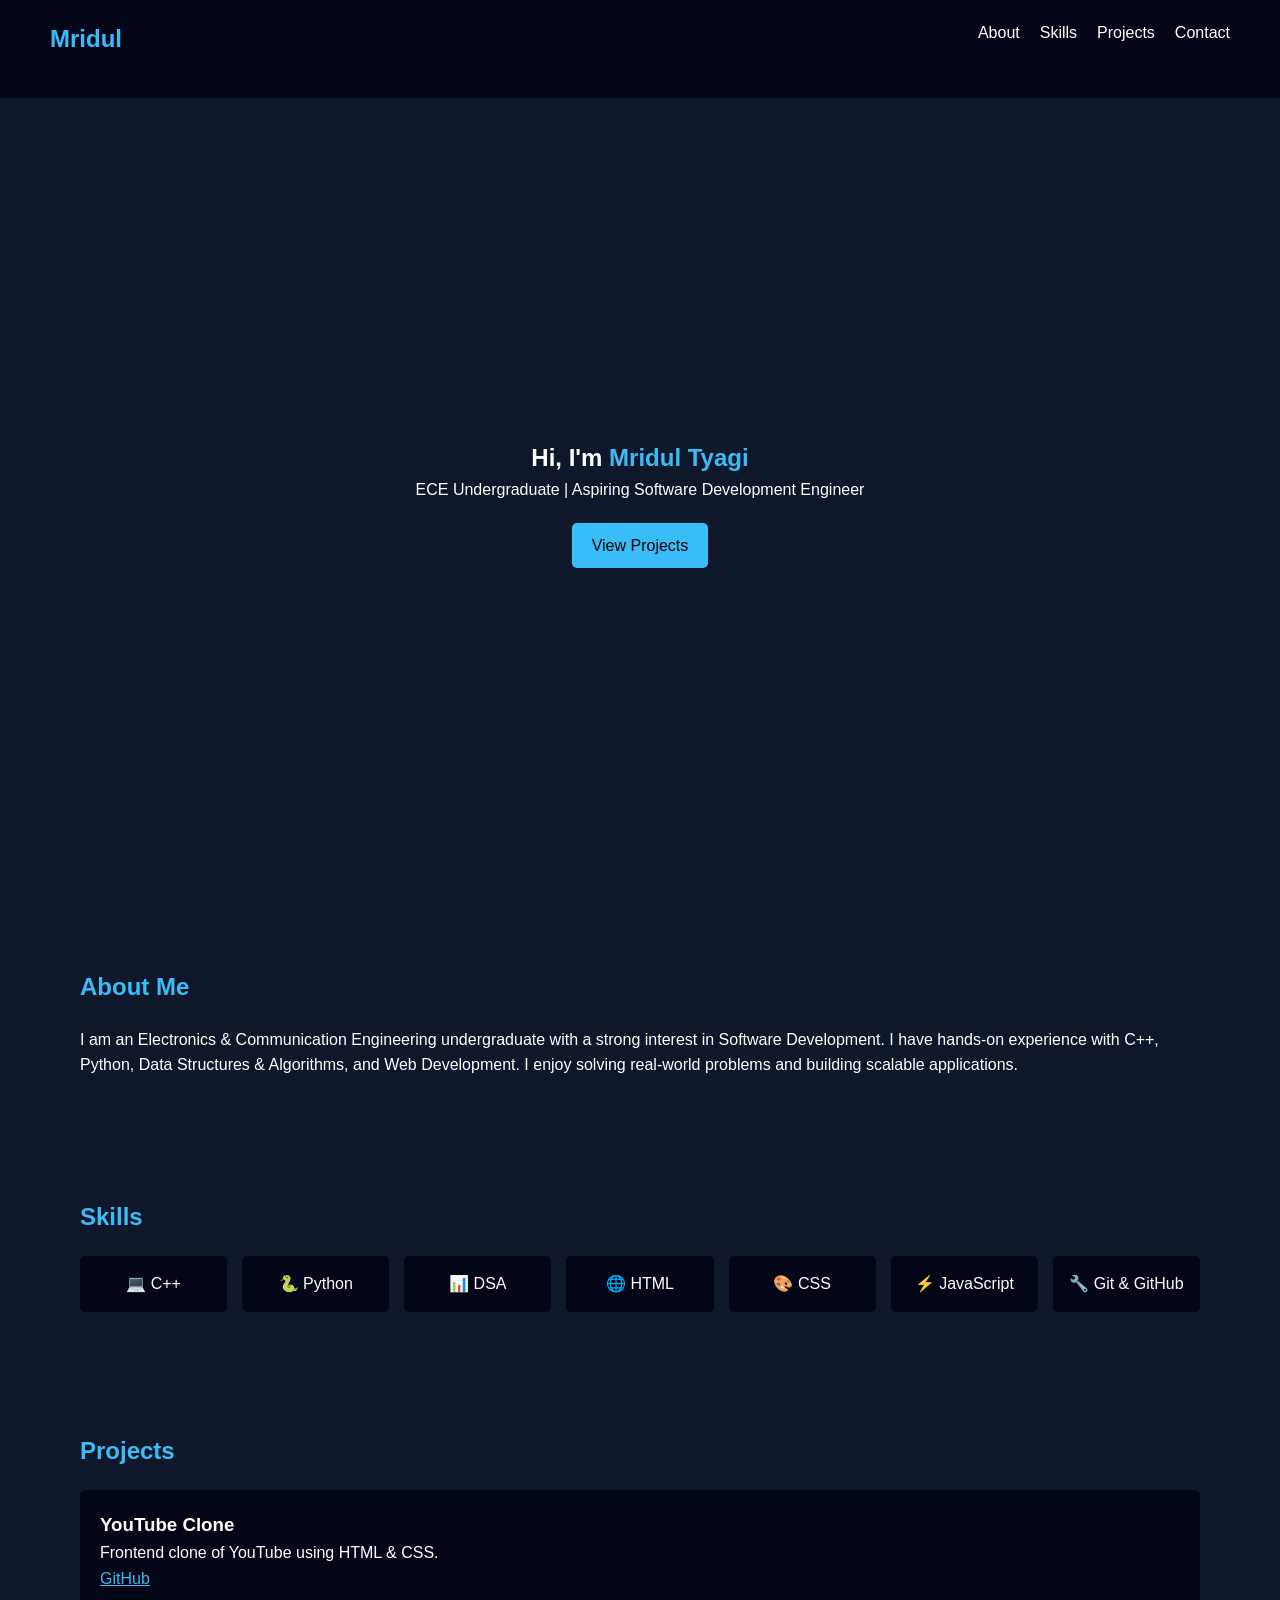
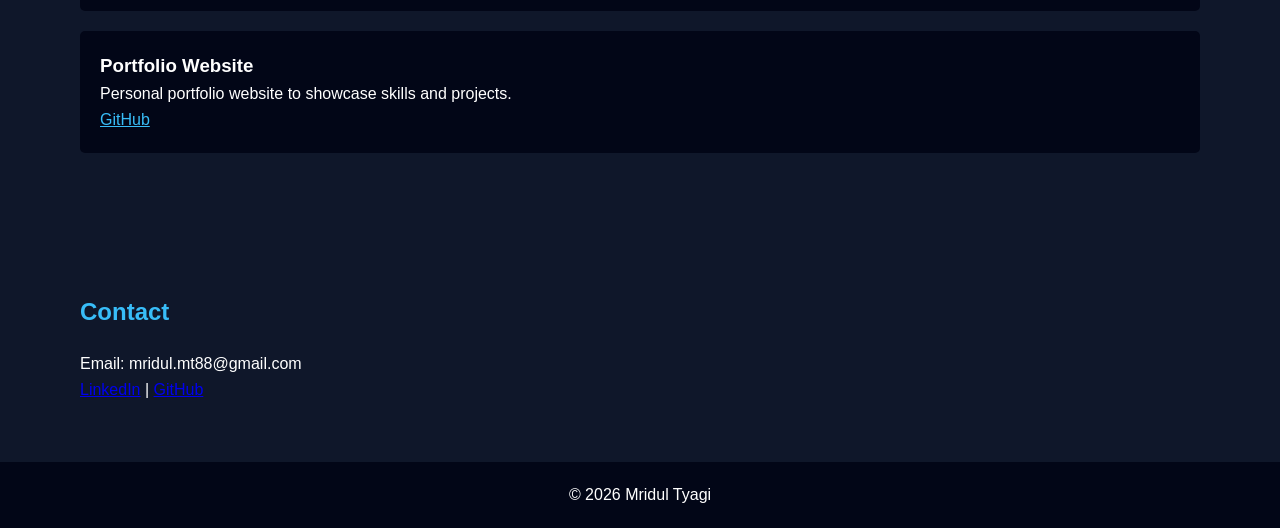
==== index.html @ f4dda3f6 "Initial portfolio" ====
<!DOCTYPE html>
<html lang="en">
<head>
  <meta charset="UTF-8" />
  <meta name="viewport" content="width=device-width, initial-scale=1.0"/>
  <title>Mridul Tyagi | Portfolio</title>
  <link rel="stylesheet" href="style.css" />
</head>
<body>

<!-- NAVBAR -->
<nav>
  <h2>Mridul</h2>
  <ul>
    <li><a href="#about">About</a></li>
    <li><a href="#skills">Skills</a></li>
    <li><a href="#projects">Projects</a></li>
    <li><a href="#contact">Contact</a></li>
  </ul>
</nav>

<!-- HERO -->
<section class="hero">
  <h1>Hi, I'm <span>Mridul Tyagi</span></h1>
  <p>ECE Undergraduate | Aspiring Software Development Engineer</p>
  <a href="#projects" class="btn">View Projects</a>
</section>

<!-- ABOUT -->
<section id="about">
  <h2>About Me</h2>
  <p>
    I am an Electronics & Communication Engineering undergraduate with a strong
    interest in Software Development. I have hands-on experience with C++,
    Python, Data Structures & Algorithms, and Web Development. I enjoy solving
    real-world problems and building scalable applications.
  </p>
</section>

<!-- SKILLS -->
<section id="skills">
  <h2>Skills</h2>
  <div class="skills-grid">
    <div>💻 C++</div>
    <div>🐍 Python</div>
    <div>📊 DSA</div>
    <div>🌐 HTML</div>
    <div>🎨 CSS</div>
    <div>⚡ JavaScript</div>
    <div>🔧 Git & GitHub</div>
  </div>
</section>

<!-- PROJECTS -->
<section id="projects">
  <h2>Projects</h2>

  <div class="project">
    <h3>YouTube Clone</h3>
    <p>Frontend clone of YouTube using HTML & CSS.</p>
    <a href="#">GitHub</a>
  </div>

  <div class="project">
    <h3>Portfolio Website</h3>
    <p>Personal portfolio website to showcase skills and projects.</p>
    <a href="#">GitHub</a>
  </div>

</section>

<!-- CONTACT -->
<section id="contact">
  <h2>Contact</h2>
  <p>Email: mridul.mt88@gmail.com</p>
  <p>
    <a href="#">LinkedIn</a> |
    <a href="#">GitHub</a>
  </p>
</section>

<footer>
  <p>© 2026 Mridul Tyagi</p>
</footer>

<script src="script.js"></script>
</body>
</html>
---- style.css ----
* {
  margin: 0;
  padding: 0;
  box-sizing: border-box;
}

body {
  font-family: Arial, sans-serif;
  background: #0f172a;
  color: white;
  line-height: 1.6;
}

/* NAVBAR */
nav {
  display: flex;
  justify-content: space-between;
  padding: 20px 50px;
  background: #020617;
}

nav ul {
  display: flex;
  list-style: none;
}

nav ul li {
  margin-left: 20px;
}

nav a {
  color: white;
  text-decoration: none;
}

/* HERO */
.hero {
  height: 90vh;
  display: flex;
  flex-direction: column;
  justify-content: center;
  align-items: center;
  text-align: center;
}

.hero span {
  color: #38bdf8;
}

.btn {
  margin-top: 20px;
  padding: 10px 20px;
  background: #38bdf8;
  color: black;
  text-decoration: none;
  border-radius: 5px;
}

/* SECTIONS */
section {
  padding: 60px 80px;
}

h2 {
  margin-bottom: 20px;
  color: #38bdf8;
}

/* SKILLS */
.skills-grid {
  display: grid;
  grid-template-columns: repeat(auto-fit, minmax(120px, 1fr));
  gap: 15px;
}

.skills-grid div {
  background: #020617;
  padding: 15px;
  text-align: center;
  border-radius: 5px;
}

/* PROJECTS */
.project {
  background: #020617;
  padding: 20px;
  margin-bottom: 20px;
  border-radius: 5px;
}

.project a {
  color: #38bdf8;
}

/* FOOTER */
footer {
  text-align: center;
  padding: 20px;
  background: #020617;
}
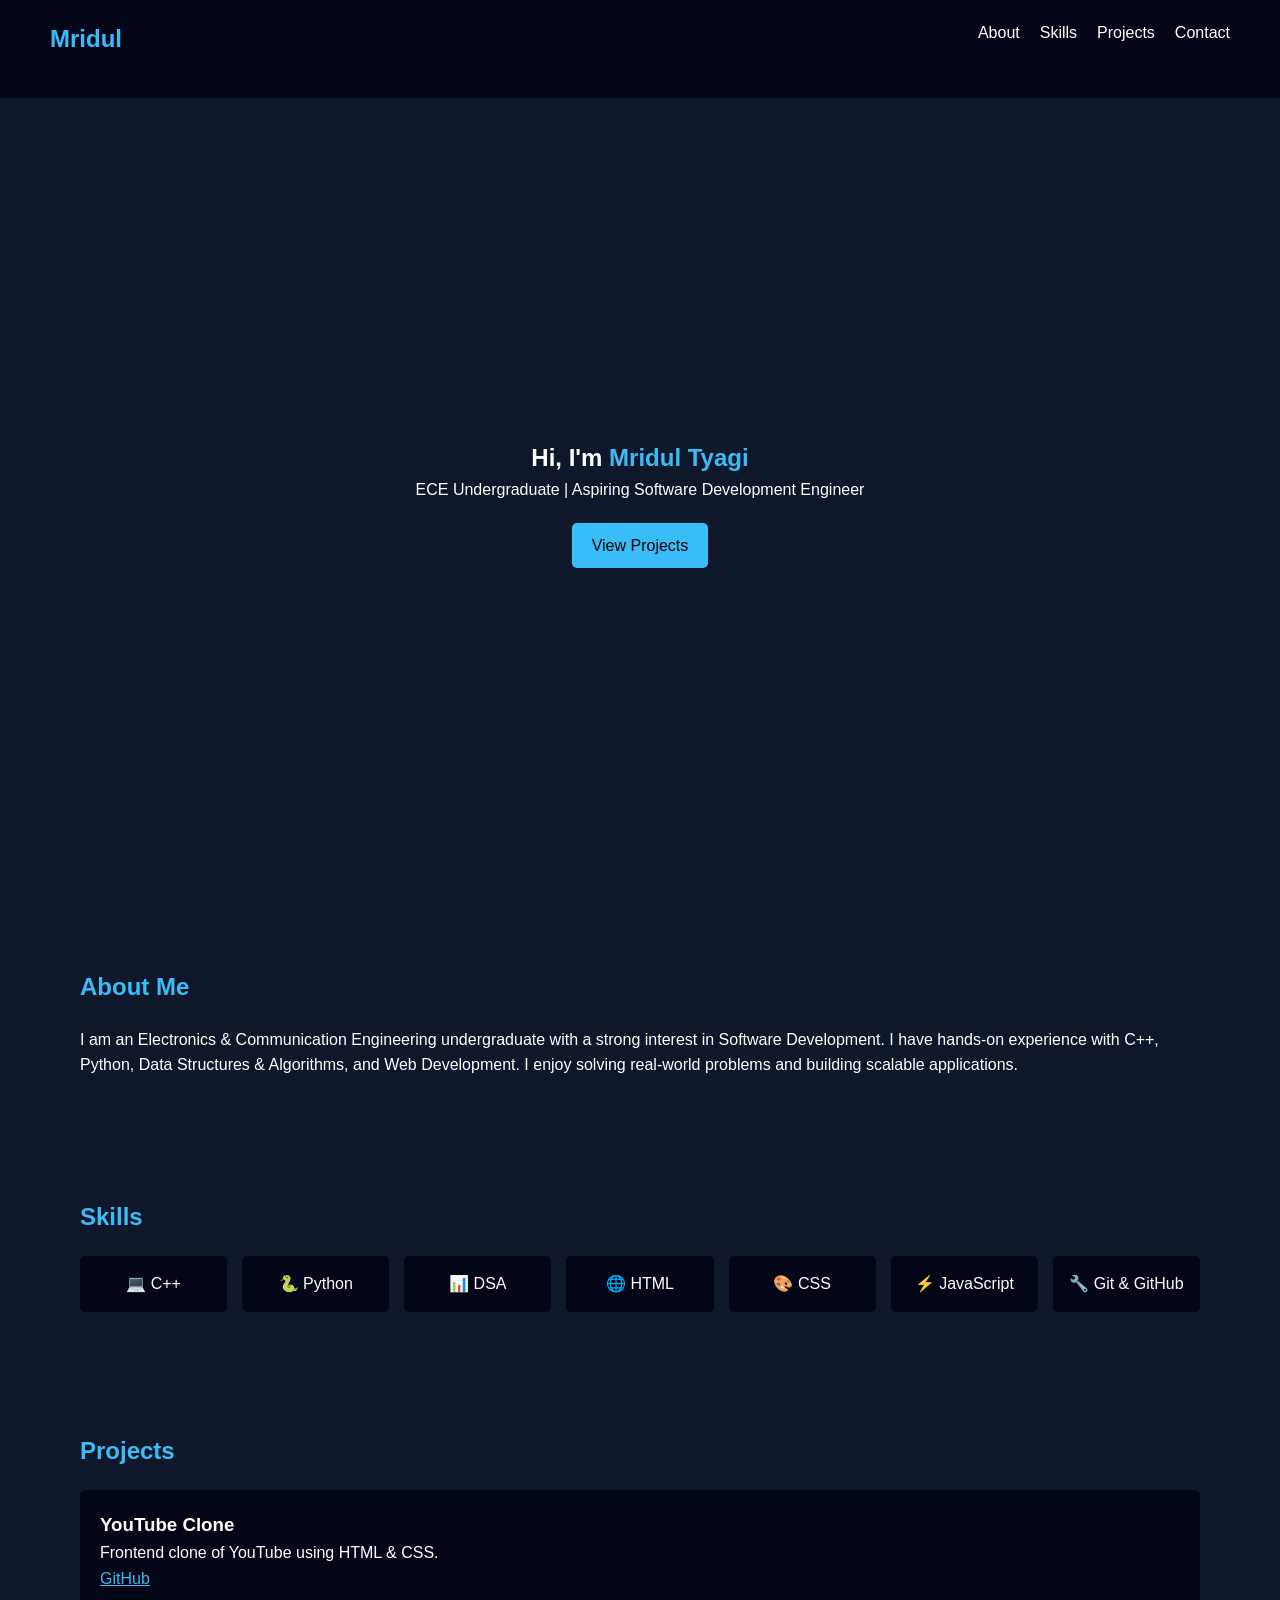
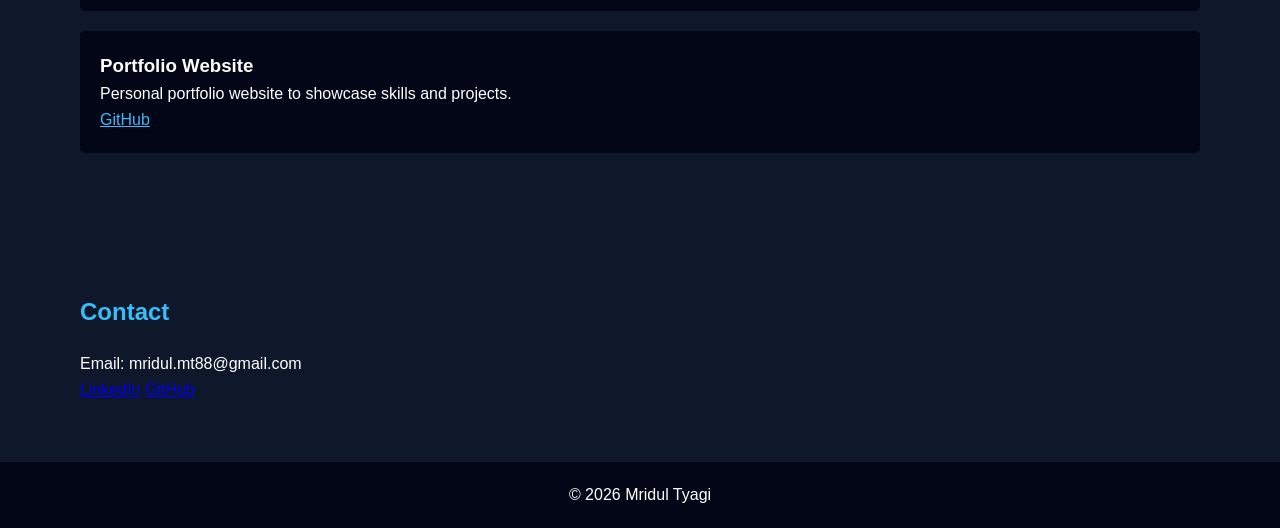
==== commit e7f2f35c: "Updated links and resume" ====
--- a/index.html
+++ b/index.html
@@ -58,13 +58,15 @@
   <div class="project">
     <h3>YouTube Clone</h3>
     <p>Frontend clone of YouTube using HTML & CSS.</p>
-    <a href="#">GitHub</a>
+   <a href="https://github.com/Mridul0603/youtube-clone">GitHub</a>
+
   </div>
 
   <div class="project">
     <h3>Portfolio Website</h3>
     <p>Personal portfolio website to showcase skills and projects.</p>
-    <a href="#">GitHub</a>
+    <a href="https://github.com/Mridul0603/portfolio0603">GitHub</a>
+
   </div>
 
 </section>
@@ -74,8 +76,10 @@
   <h2>Contact</h2>
   <p>Email: mridul.mt88@gmail.com</p>
   <p>
-    <a href="#">LinkedIn</a> |
-    <a href="#">GitHub</a>
+    <a href="https://www.linkedin.com/in/mridul-tyagi/">LinkedIn</a>
+
+    <a href="https://github.com/Mridul0603">GitHub</a>
+
   </p>
 </section>
 
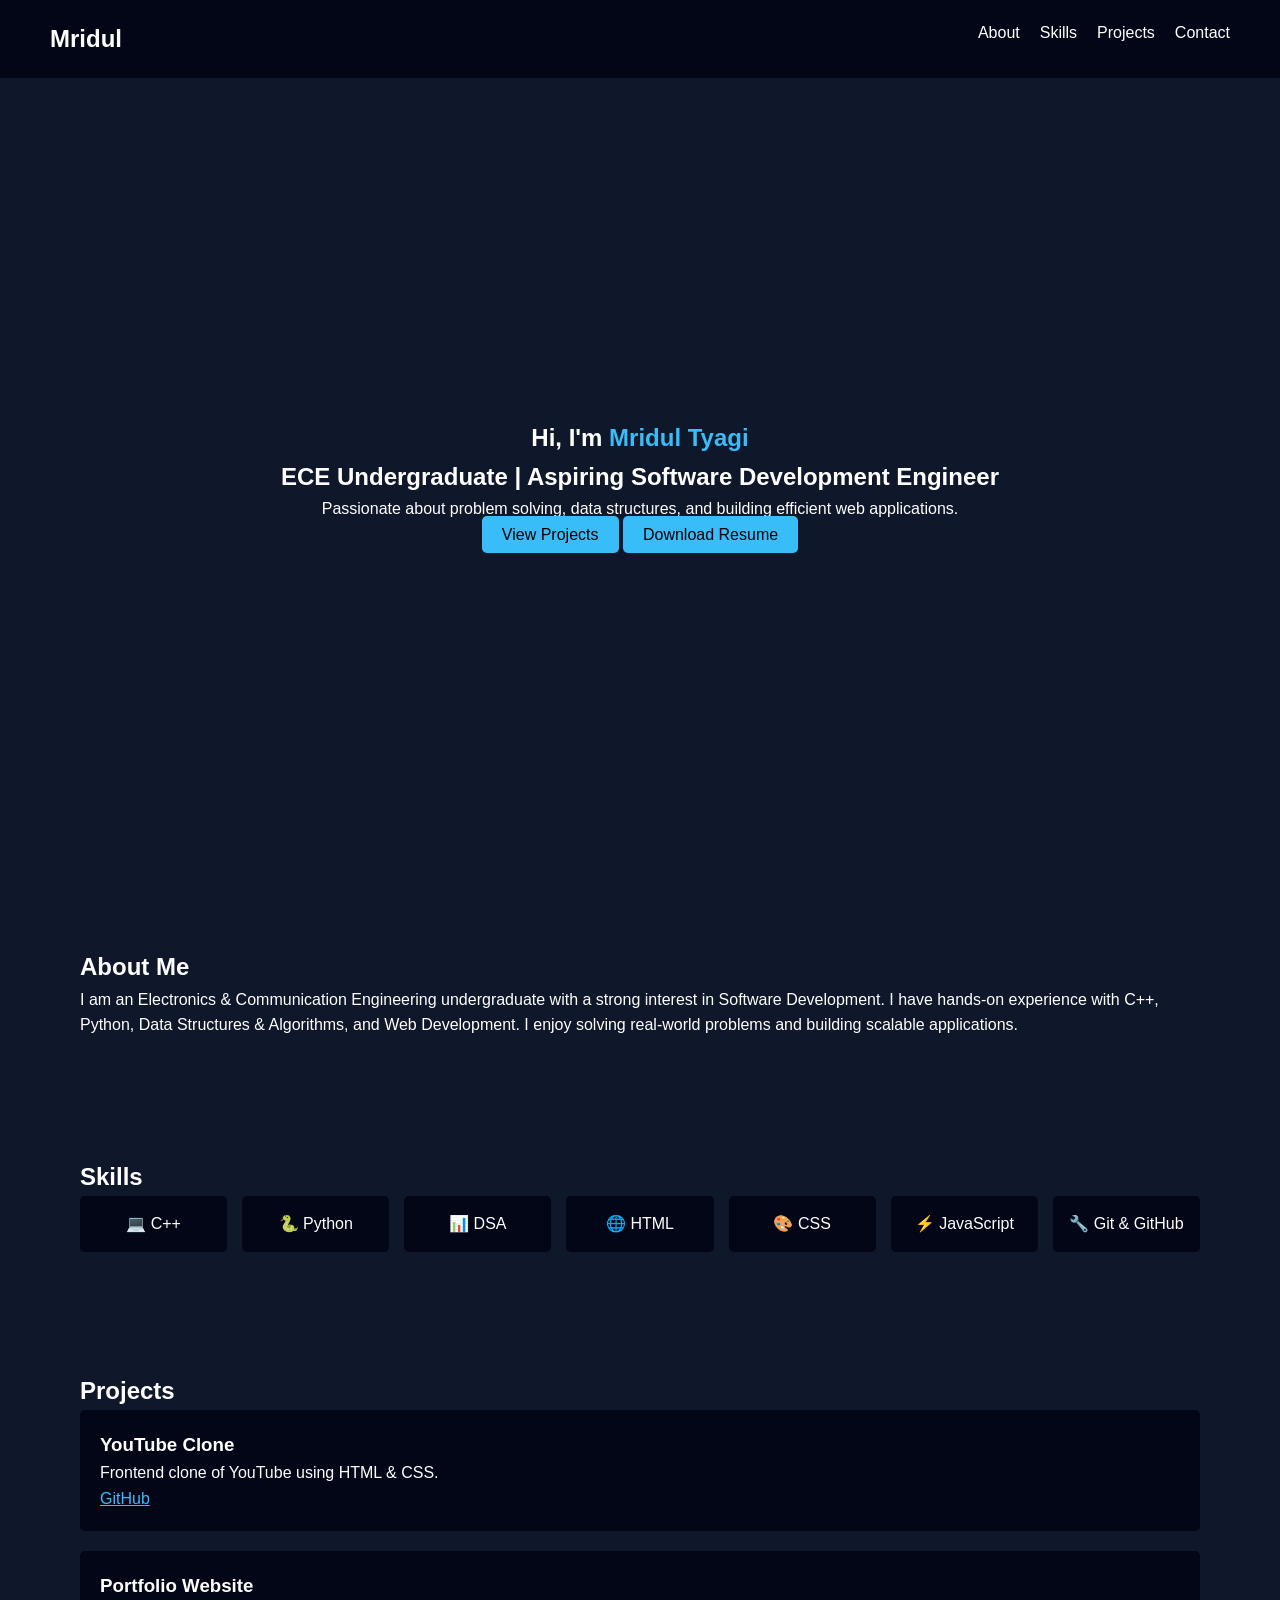
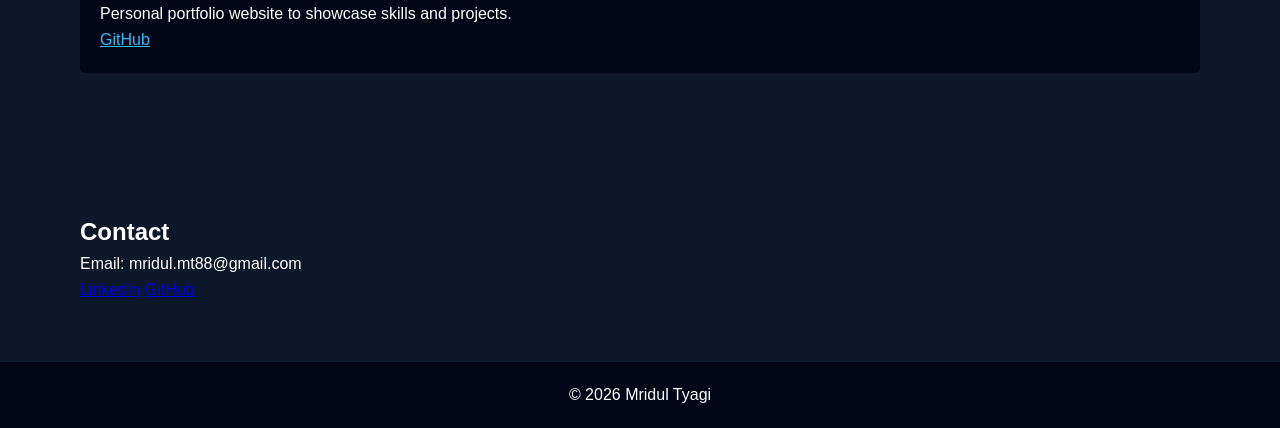
==== commit 17512cfb: "Updated portfolio design" ====
--- a/index.html
+++ b/index.html
@@ -22,9 +22,19 @@
 <!-- HERO -->
 <section class="hero">
   <h1>Hi, I'm <span>Mridul Tyagi</span></h1>
-  <p>ECE Undergraduate | Aspiring Software Development Engineer</p>
-  <a href="#projects" class="btn">View Projects</a>
+  <h2 class="headline">ECE Undergraduate | Aspiring Software Development Engineer</h2>
+  <p>
+    Passionate about problem solving, data structures, and building efficient
+    web applications.
+  </p>
+  <div class="hero-buttons">
+    <a href="#projects" class="btn">View Projects</a>
+    <a href="Mridul_Tyagi_Resume.pdf" class="btn secondary" download>
+      Download Resume
+    </a>
+  </div>
 </section>
+
 
 <!-- ABOUT -->
 <section id="about">
--- a/style.css
+++ b/style.css
@@ -62,8 +62,13 @@
 }
 
 h2 {
+  h2 {
   margin-bottom: 20px;
   color: #38bdf8;
+  font-size: 32px;
+  text-align: center;
+}
+
 }
 
 /* SKILLS */
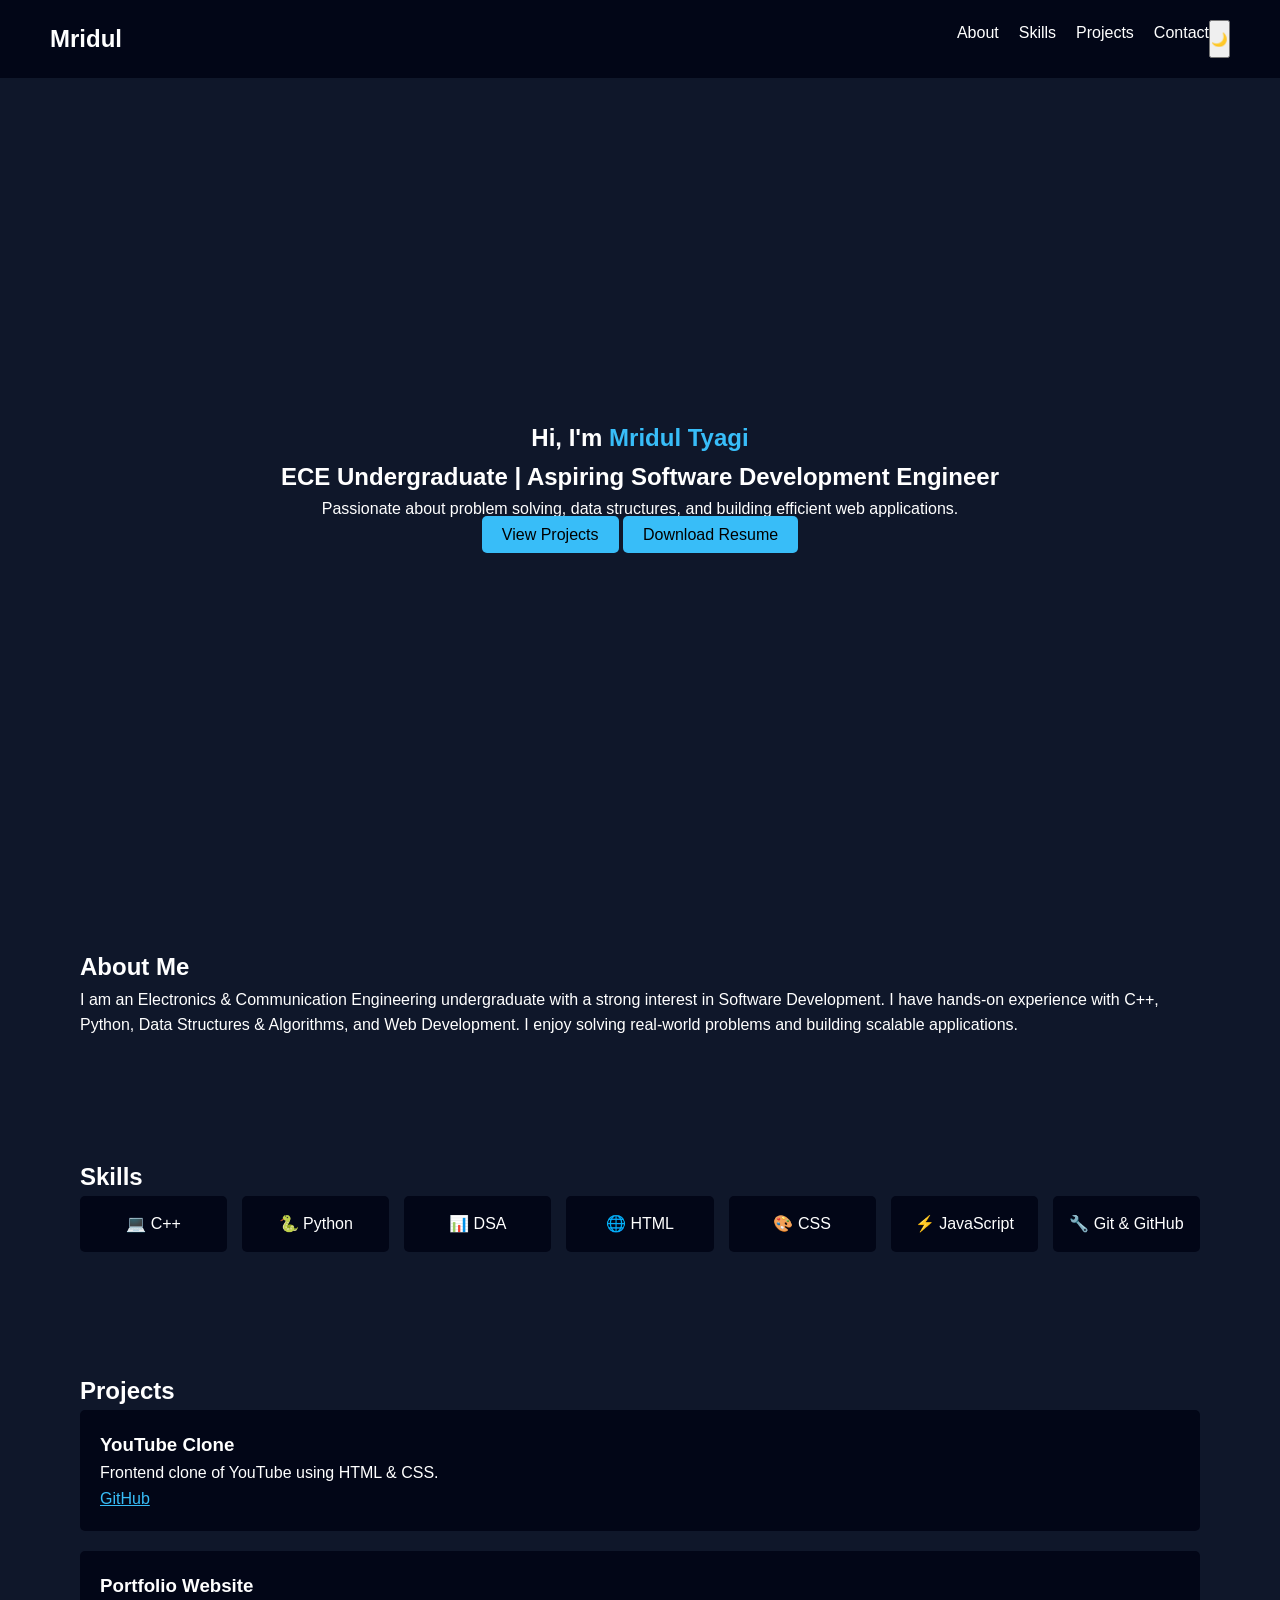
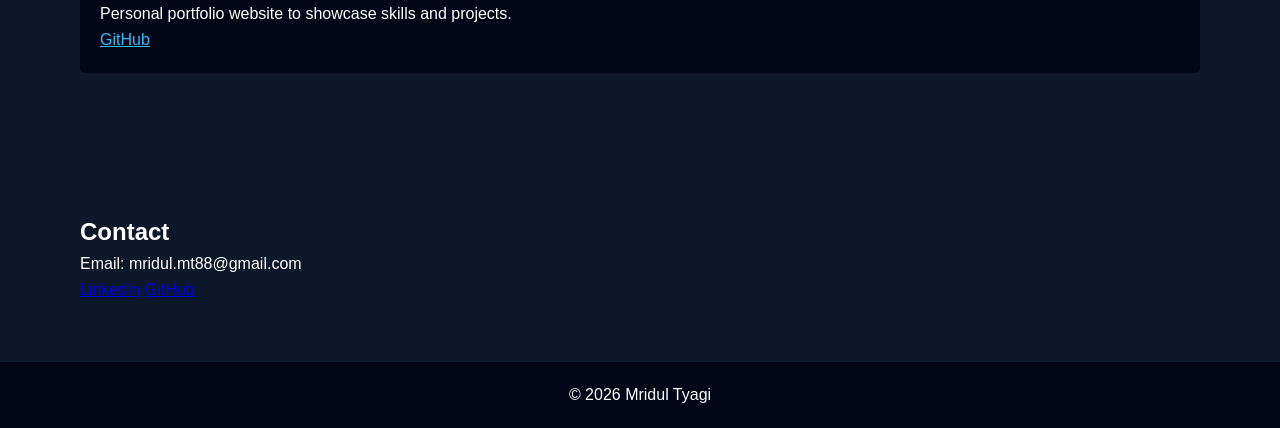
==== commit 4aeed16e: "Added JavaScript interactivity and UI enhancements" ====
--- a/index.html
+++ b/index.html
@@ -15,7 +15,8 @@
     <li><a href="#about">About</a></li>
     <li><a href="#skills">Skills</a></li>
     <li><a href="#projects">Projects</a></li>
-    <li><a href="#contact">Contact</a></li>
+    <li><a href="#contact">Contact</a></li><button id="themeToggle">🌙</button>
+
   </ul>
 </nav>
 
--- a/style.css
+++ b/style.css
@@ -103,3 +103,17 @@
   padding: 20px;
   background: #020617;
 }
+.hidden {
+  opacity: 0;
+  transform: translateY(40px);
+  transition: all 0.6s ease;
+}
+
+.show {
+  opacity: 1;
+  transform: translateY(0);
+}
+.light {
+  background: #f8fafc;
+  color: #020617;
+}
